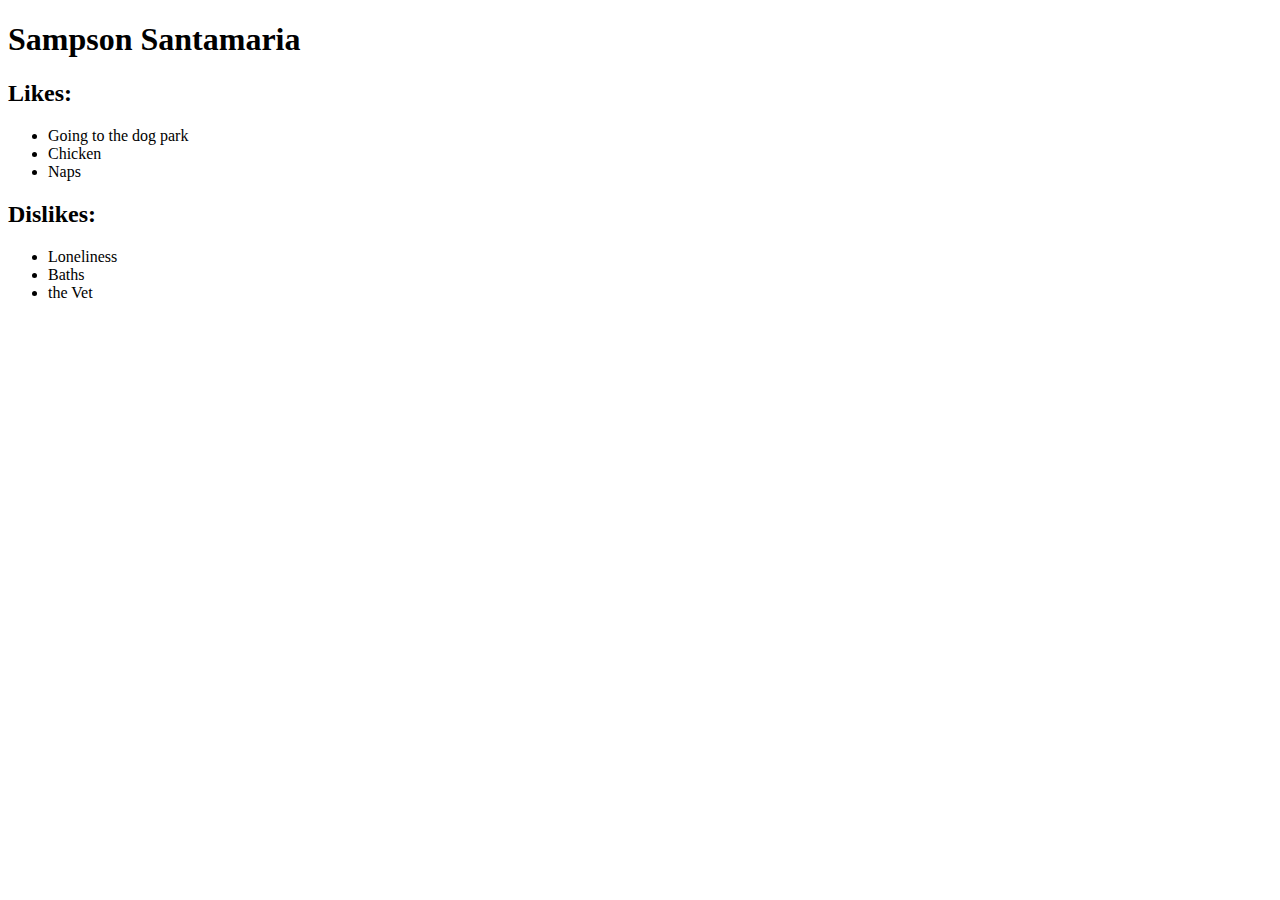
==== mypet.html @ 152e7413 "Upload Samsons v1" ====
<!DOCTYPE html>
<html>
  <head>
      <title>Samson's First Webpage</title>
  </head>
  <body>
    <h1>Sampson Santamaria</h1>
    <h2>Likes:</h2>
      <ul>
        <li>Going to the dog park</li>
        <li>Chicken</li>
        <li>Naps</li>
      </ul>
    <h2>Dislikes: </h2>
    <ul>
      <li>Loneliness</li>
      <li>Baths</li>
      <li>the Vet</li>
    </ul>
  </body>
</html>
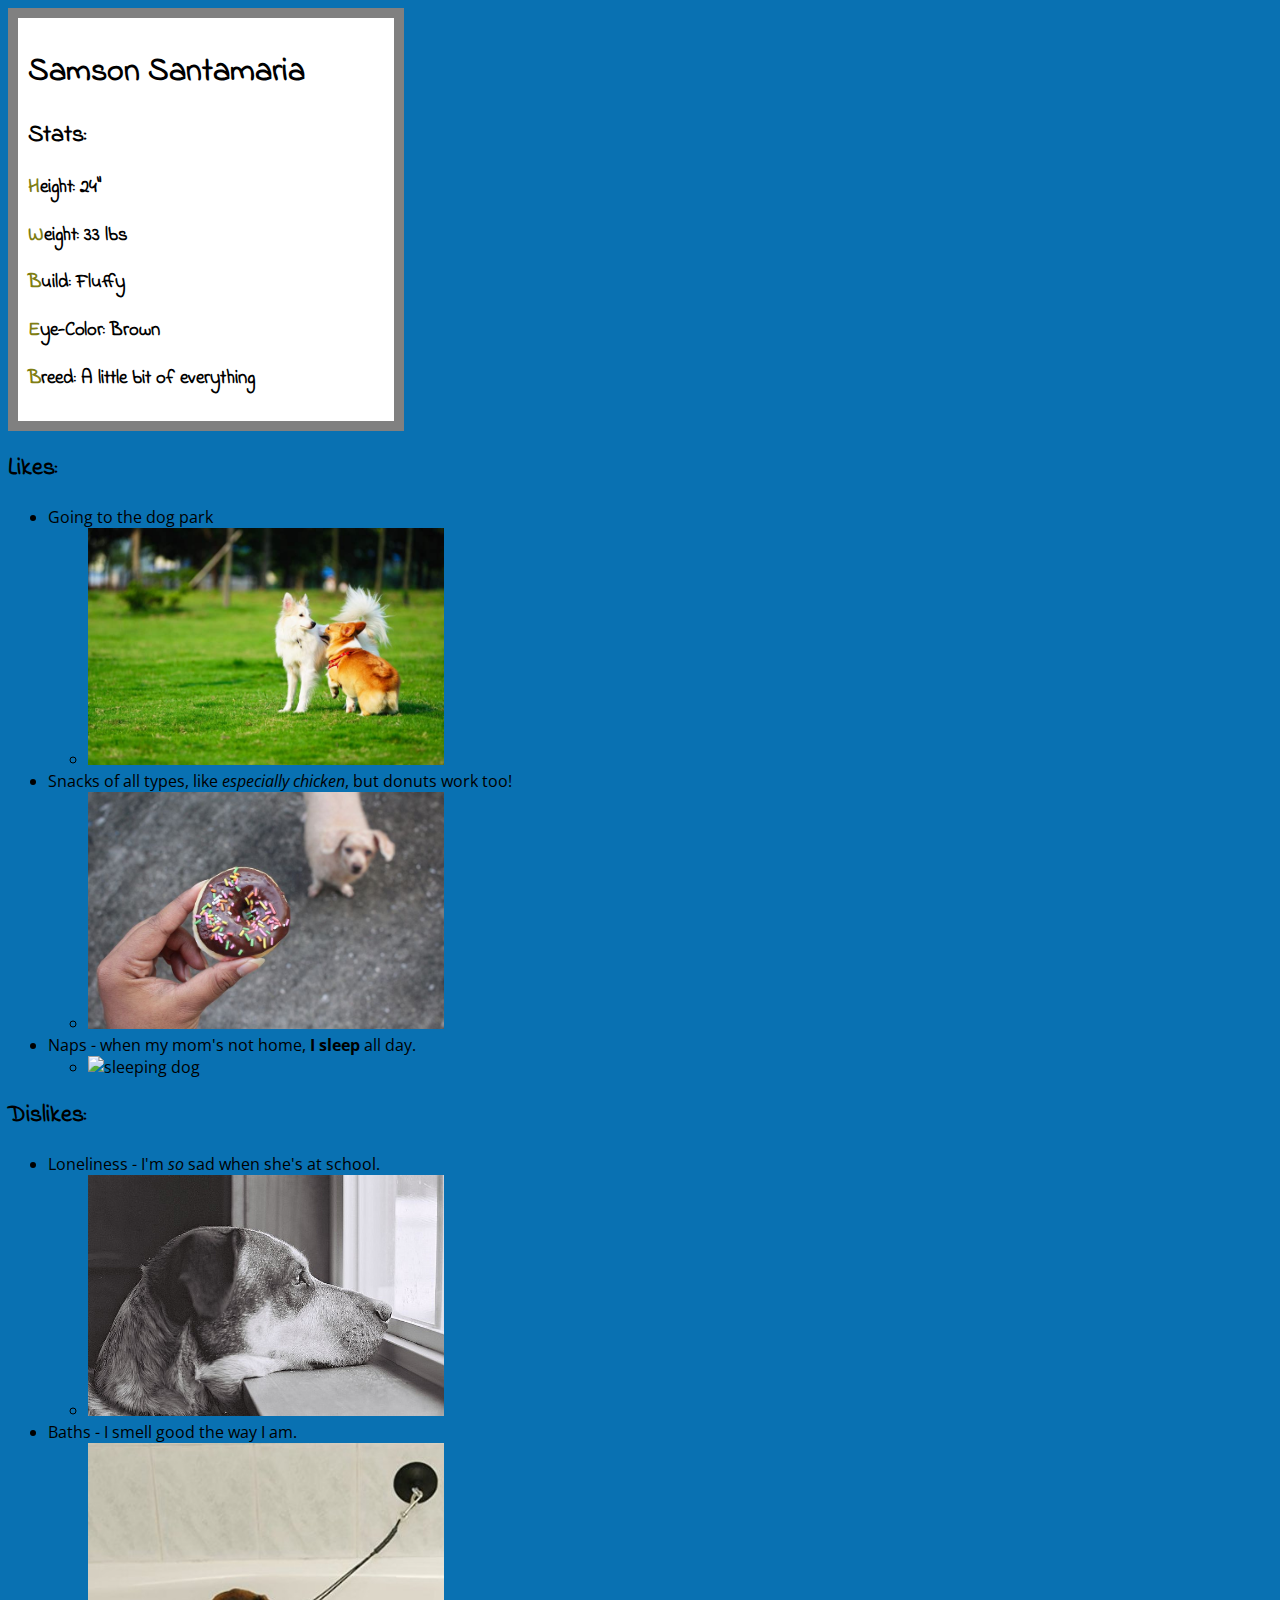
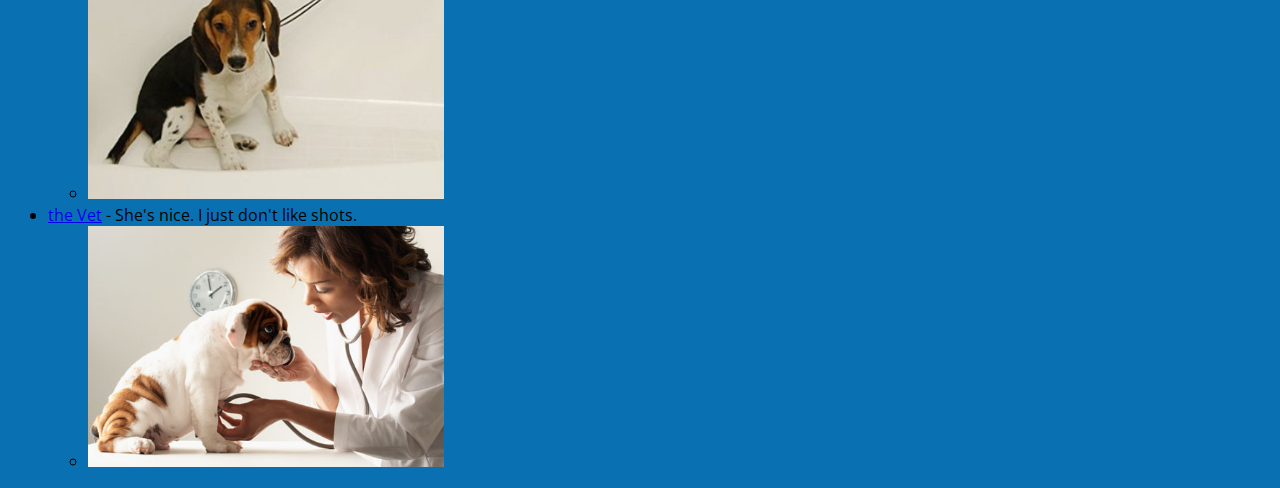
==== commit bcf74b9b: "added Style" ====
--- a/mypet.html
+++ b/mypet.html
@@ -1,21 +1,61 @@
 <!DOCTYPE html>
 <html>
   <head>
+      <link href="https://fonts.googleapis.com/css?family=Indie+Flower|Open+Sans" rel="stylesheet">
       <title>Samson's First Webpage</title>
+      <link rel="stylesheet" type="text/css" href="style.css">
   </head>
   <body>
-    <h1>Sampson Santamaria</h1>
+    <div id="samsonInfo">
+      <h1>Samson Santamaria</h1>
+      <h2>Stats:</h2>
+        <h3>Height: 24"</h3>
+        <h3>Weight: 33 lbs</h3>
+        <h3>Build: Fluffy</h3>
+        <h3>Eye-Color: Brown</h3>
+        <h3>Breed: A little bit of everything</h3>
+      </div>
     <h2>Likes:</h2>
       <ul>
         <li>Going to the dog park</li>
-        <li>Chicken</li>
-        <li>Naps</li>
+          <ul>
+            <li>
+              <img src="img/dogpark.jpg" alt="dogs in a park">
+            </li>
+          </ul>
+        <li>Snacks of all types, like <em>especially chicken</em>, but donuts work too!</li>
+        <ul>
+            <li>
+              <img src="img/donut.jpg" alt="dog with donut">
+            </li>
+          </ul>
+        <li>Naps - when my mom's not home, <strong>I sleep</strong>  all day.</li>
+        <ul>
+            <li>
+              <img src="img/dog-sleeping.jpg" alt="sleeping dog">
+            </li>
+          </ul>
       </ul>
-    <h2>Dislikes: </h2>
+    <h2>Dislikes:</h2>
     <ul>
-      <li>Loneliness</li>
-      <li>Baths</li>
-      <li>the Vet</li>
+      <li>Loneliness - I'm <em>so</em> sad when she's at school.</li>
+      <ul>
+          <li>
+            <img src="img/dog-alone.jpg" alt="dog looking out window">
+          </li>
+        </ul>
+      <li>Baths - I smell good the way I am.</li>
+      <ul>
+          <li>
+            <img src="img/dog-bath.jpg" alt="dog in bathtub">
+          </li>
+        </ul>
+      <li><a href="http://linwoodanimalclinic.com/" target="_blank">the Vet</a> - She's nice. I just don't like shots.</li>
+      <ul>
+          <li>
+            <img src="img/dog-vet.jpg" alt="dog at vet">
+          </li>
+        </ul>
     </ul>
   </body>
 </html>
--- a/style.css
+++ b/style.css
@@ -0,0 +1,24 @@
+body{
+  font-family: 'Open Sans', sans-serif;
+  background-color: #0971B2;
+}
+
+h3::first-letter{
+  color: #7F7E13;
+  font-size: 20px;
+}
+
+img{
+  width: 356px;
+}
+
+h1, h2, h3{
+  font-family: 'Indie Flower', cursive;
+}
+
+#samsonInfo{
+  width: 356px;
+  padding: 10px;
+  background-color: white;
+  border: 10px solid gray;
+}
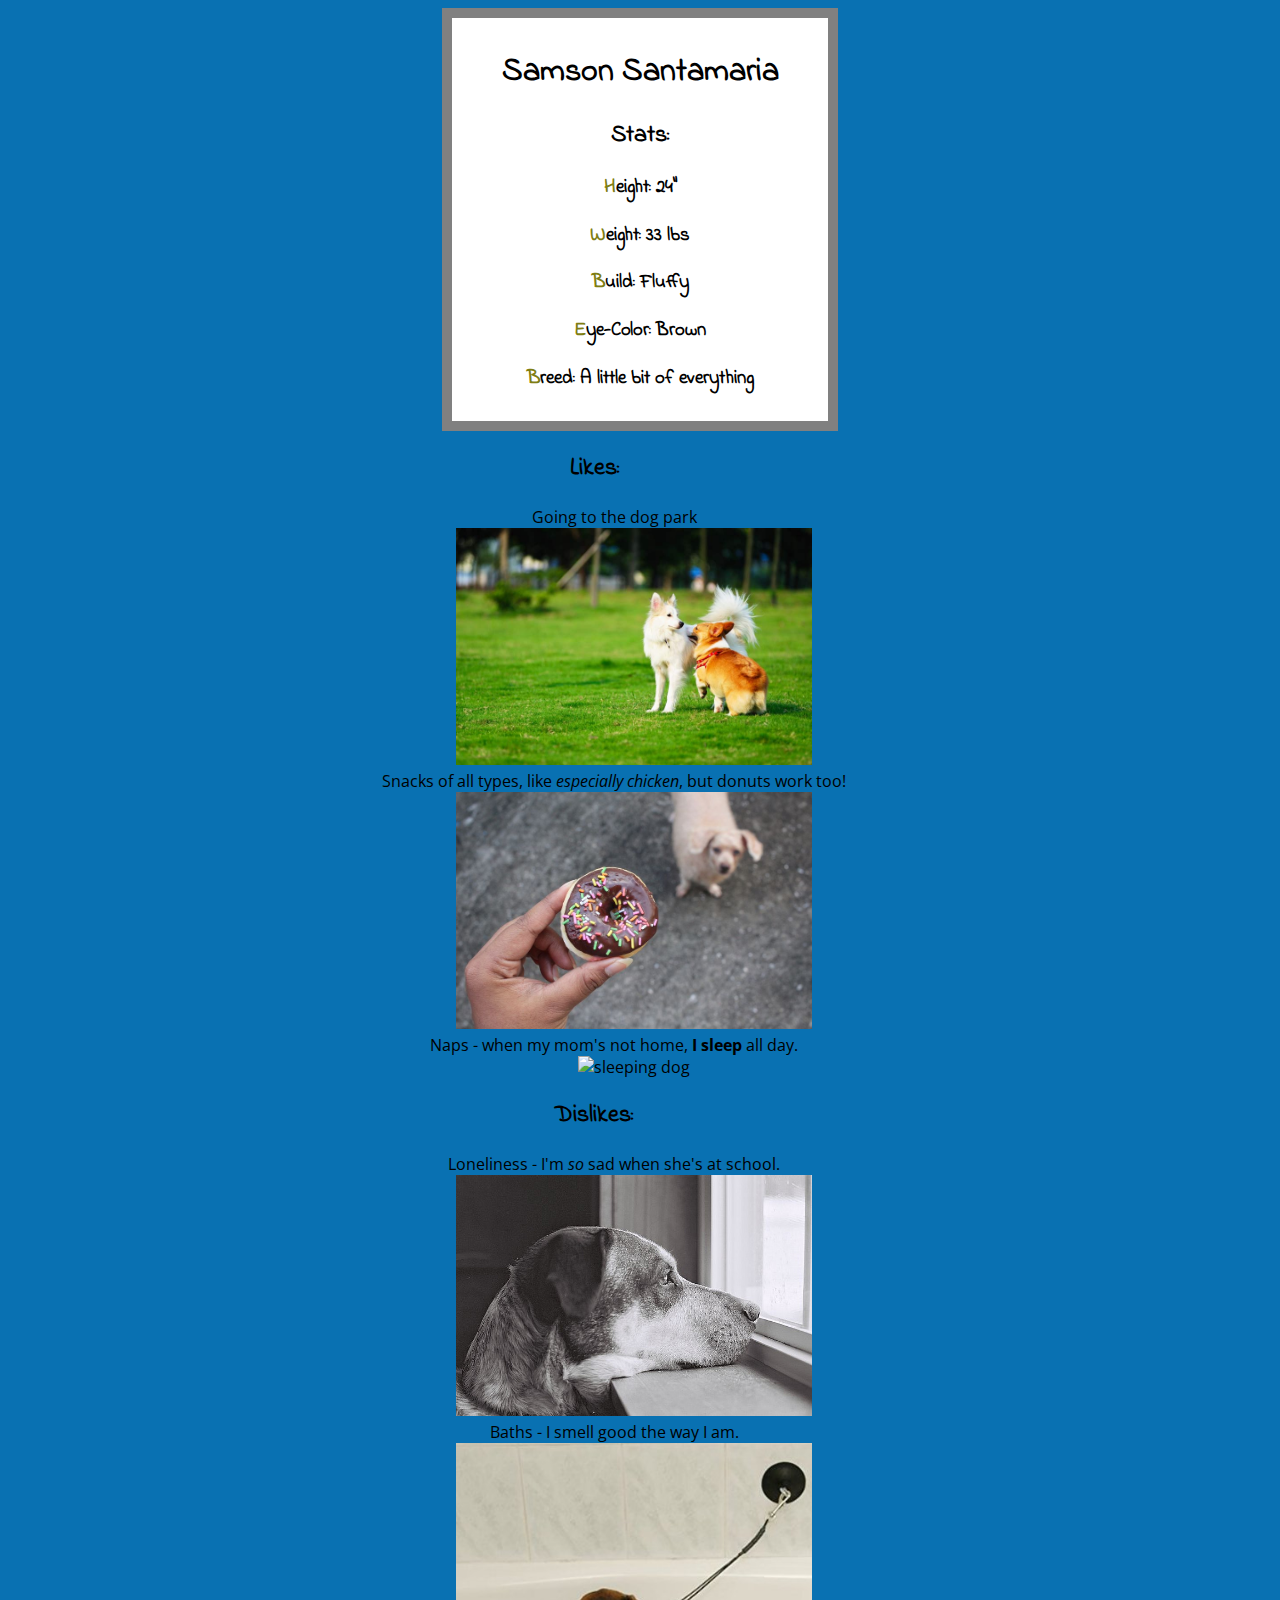
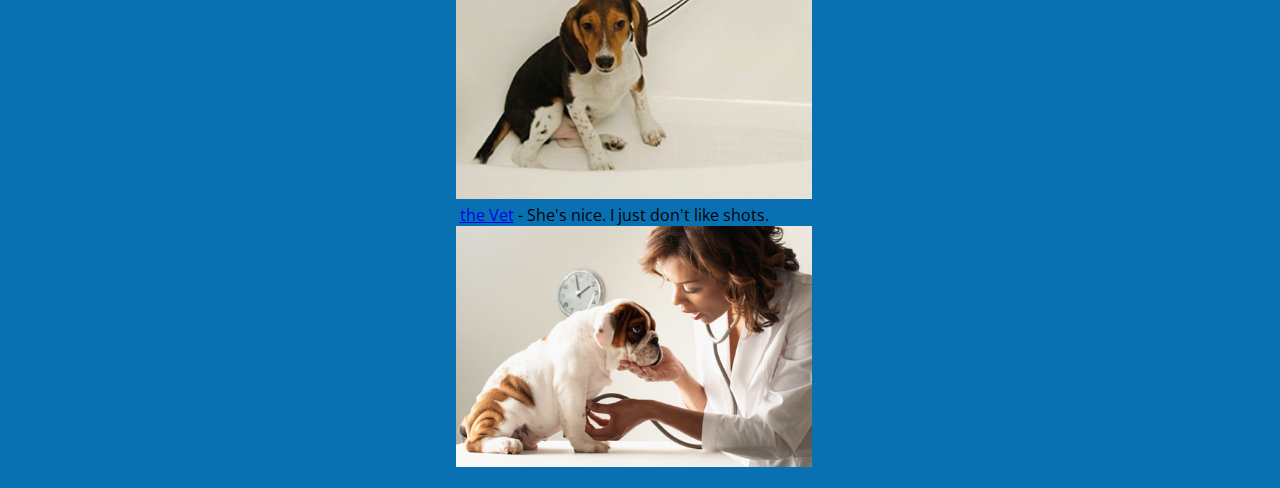
==== commit acadce9a: "Center content on my pet page" ====
--- a/mypet.html
+++ b/mypet.html
@@ -15,47 +15,49 @@
         <h3>Eye-Color: Brown</h3>
         <h3>Breed: A little bit of everything</h3>
       </div>
-    <h2>Likes:</h2>
-      <ul>
-        <li>Going to the dog park</li>
+      <div id="main-content">
+        <h2>Likes:</h2>
           <ul>
-            <li>
-              <img src="img/dogpark.jpg" alt="dogs in a park">
-            </li>
+            <li>Going to the dog park</li>
+              <ul>
+                <li>
+                  <img src="img/dogpark.jpg" alt="dogs in a park">
+                </li>
+              </ul>
+            <li>Snacks of all types, like <em>especially chicken</em>, but donuts work too!</li>
+            <ul>
+                <li>
+                  <img src="img/donut.jpg" alt="dog with donut">
+                </li>
+              </ul>
+            <li>Naps - when my mom's not home, <strong>I sleep</strong>  all day.</li>
+            <ul>
+                <li>
+                  <img src="img/dog-sleeping.jpg" alt="sleeping dog">
+                </li>
+              </ul>
           </ul>
-        <li>Snacks of all types, like <em>especially chicken</em>, but donuts work too!</li>
+        <h2>Dislikes:</h2>
         <ul>
-            <li>
-              <img src="img/donut.jpg" alt="dog with donut">
-            </li>
-          </ul>
-        <li>Naps - when my mom's not home, <strong>I sleep</strong>  all day.</li>
-        <ul>
-            <li>
-              <img src="img/dog-sleeping.jpg" alt="sleeping dog">
-            </li>
-          </ul>
-      </ul>
-    <h2>Dislikes:</h2>
-    <ul>
-      <li>Loneliness - I'm <em>so</em> sad when she's at school.</li>
-      <ul>
-          <li>
-            <img src="img/dog-alone.jpg" alt="dog looking out window">
-          </li>
+          <li>Loneliness - I'm <em>so</em> sad when she's at school.</li>
+          <ul>
+              <li>
+                <img src="img/dog-alone.jpg" alt="dog looking out window">
+              </li>
+            </ul>
+          <li>Baths - I smell good the way I am.</li>
+          <ul>
+              <li>
+                <img src="img/dog-bath.jpg" alt="dog in bathtub">
+              </li>
+            </ul>
+          <li><a href="http://linwoodanimalclinic.com/" target="_blank">the Vet</a> - She's nice. I just don't like shots.</li>
+          <ul>
+              <li>
+                <img src="img/dog-vet.jpg" alt="dog at vet">
+              </li>
+            </ul>
         </ul>
-      <li>Baths - I smell good the way I am.</li>
-      <ul>
-          <li>
-            <img src="img/dog-bath.jpg" alt="dog in bathtub">
-          </li>
-        </ul>
-      <li><a href="http://linwoodanimalclinic.com/" target="_blank">the Vet</a> - She's nice. I just don't like shots.</li>
-      <ul>
-          <li>
-            <img src="img/dog-vet.jpg" alt="dog at vet">
-          </li>
-        </ul>
-    </ul>
+      </div>
   </body>
 </html>
--- a/style.css
+++ b/style.css
@@ -1,11 +1,17 @@
 body{
   font-family: 'Open Sans', sans-serif;
   background-color: #0971B2;
+  text-align: center;
 }
 
 h3::first-letter{
   color: #7F7E13;
   font-size: 20px;
+}
+
+ul{
+  list-style-type: none;
+
 }
 
 img{
@@ -21,4 +27,9 @@
   padding: 10px;
   background-color: white;
   border: 10px solid gray;
+  margin: 0 auto;
 }
+
+#main-content{
+  padding-right: 92px;
+}
